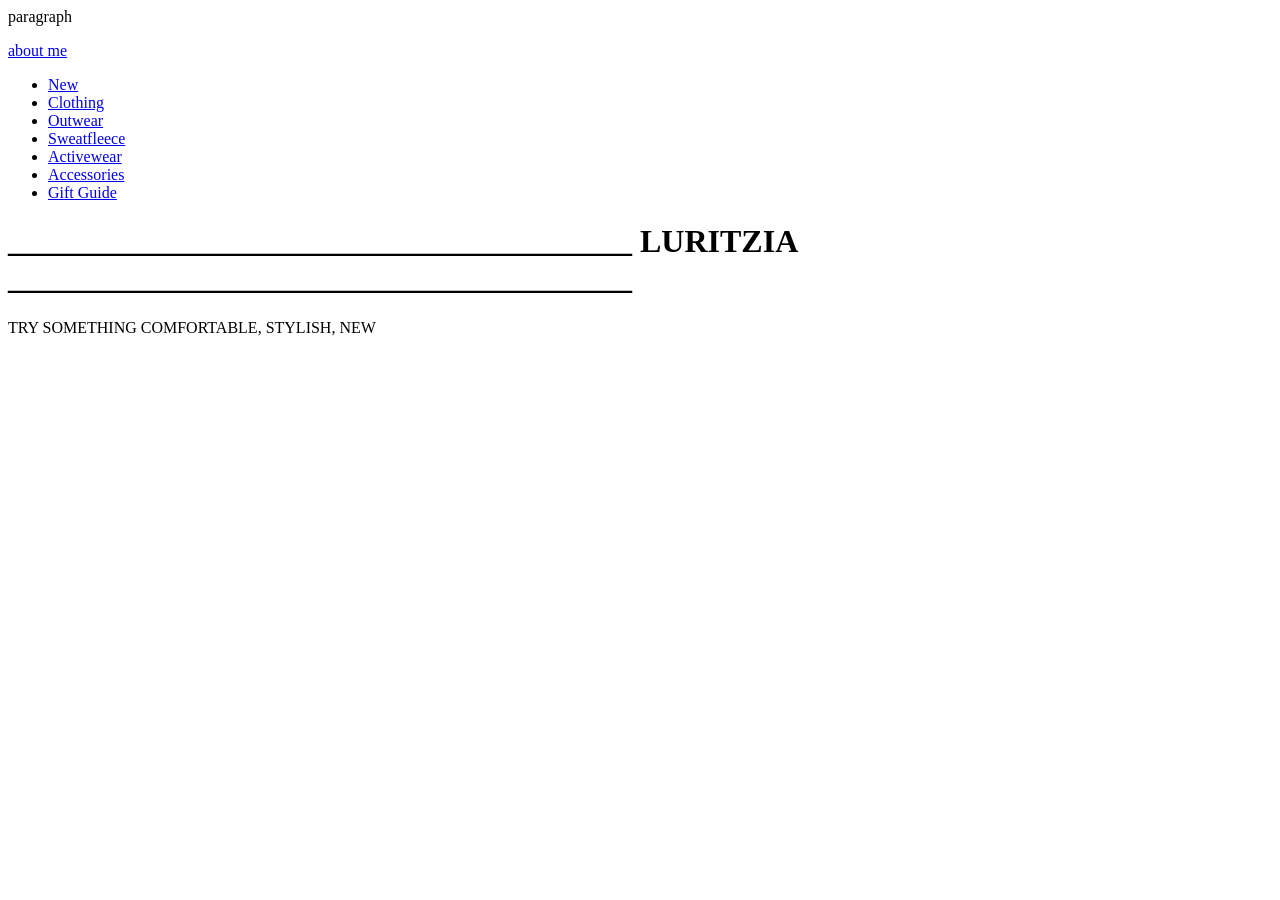
==== index.html @ 58efbf6b "Add files via upload" ====
<html>
<body>
<p>paragraph</p>
<a href="about-me.html">about me</a>
</body>
</html>

<ul>
  <li><a href="#New"> New</a></li>
  <li><a href="#Clothing"> Clothing</a></li>
  <li><a href="#Outwear">Outwear</a></li>
  <li><a href="#Sweatfleece">Sweatfleece</a></li>
  <li><a href="#Activewear">Activewear</a></li>
  <li><a href="#Accessories">Accessories</a></li>
  <li><a href="#guide">Gift Guide</a></li>
  
</ul>

<h1 > _______________________________________ LURITZIA _______________________________________</h1>
TRY SOMETHING COMFORTABLE, STYLISH, NEW

</style>
</head>
<body>

<img src="file:///C:/Users/rehak/Documents/html/index.html#Sweatfleece" alt="">
<h2 id=" sweatfleece" ><img src="https://canva.link/tnojbw4tt3d9pre" alt="">
  <img src=" c:\Users\rehak\Downloads\Copy of LURITZIA.png" alt=""></h2>
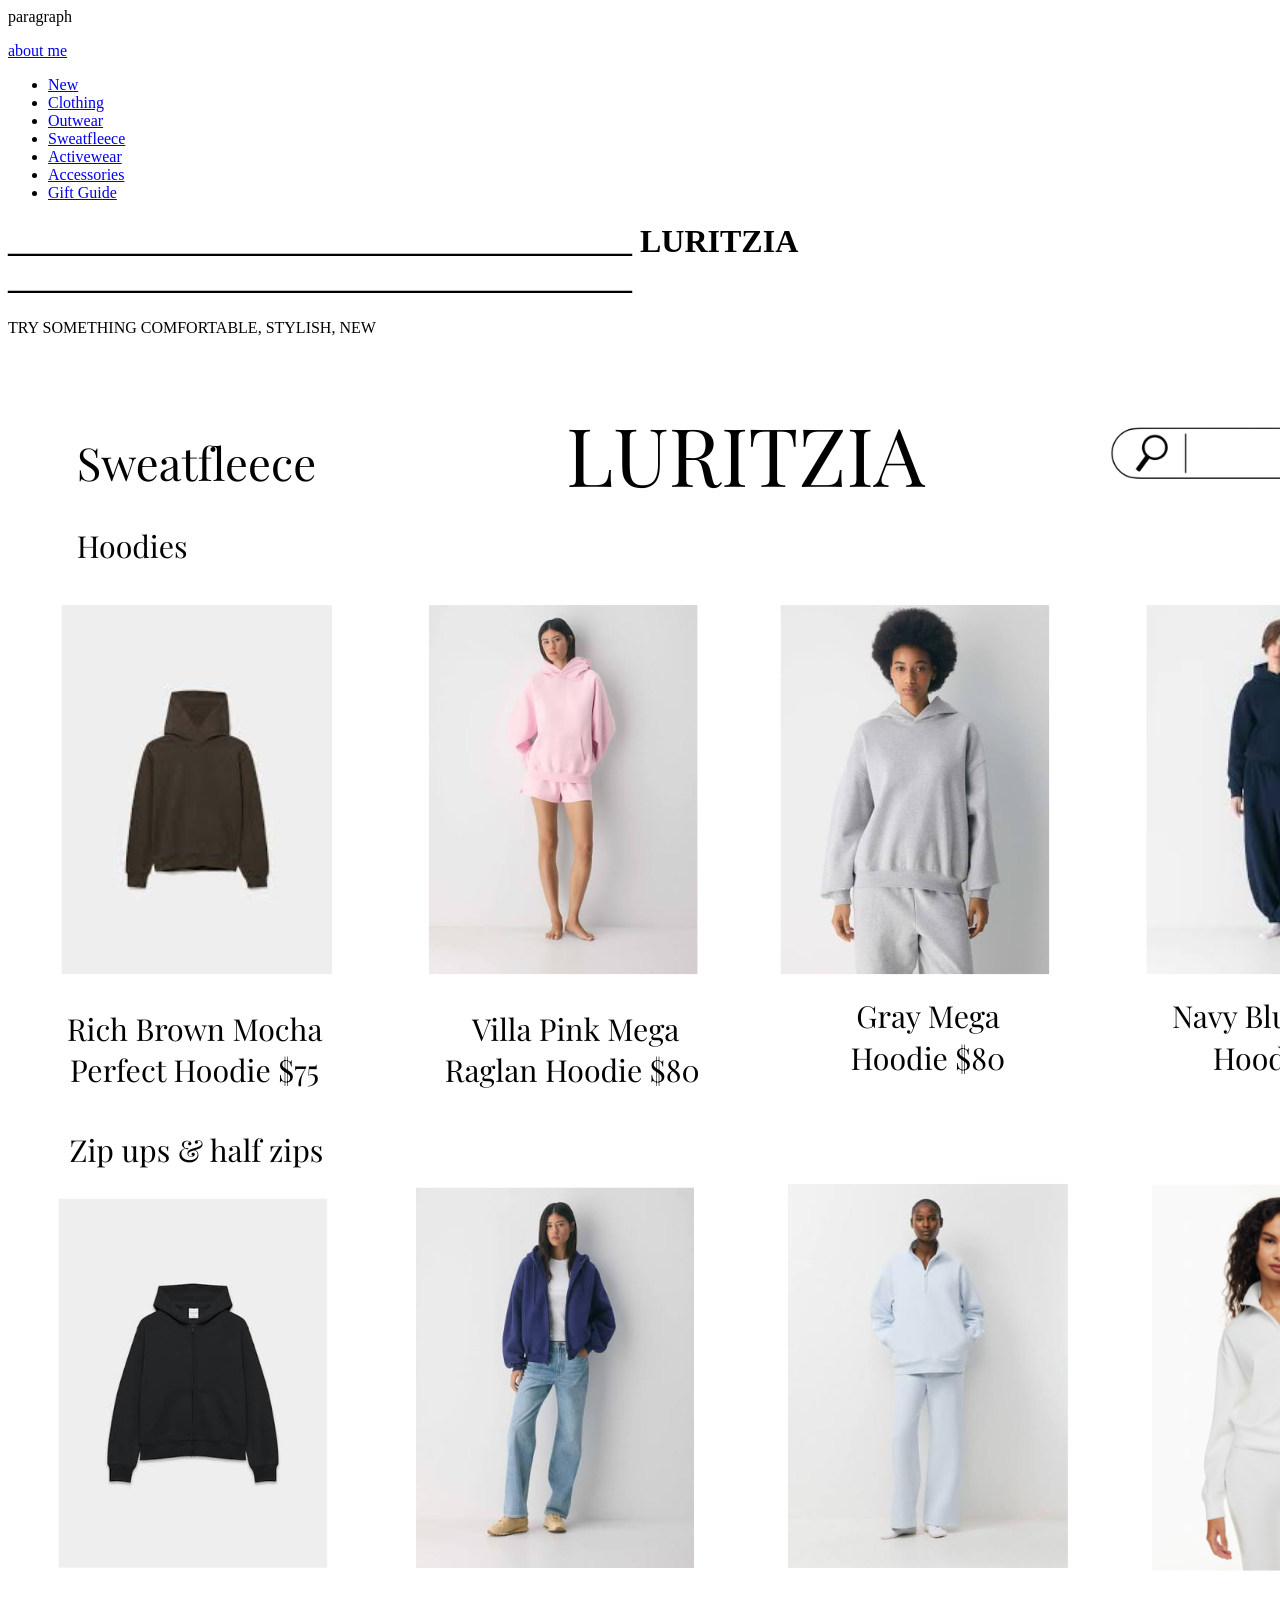
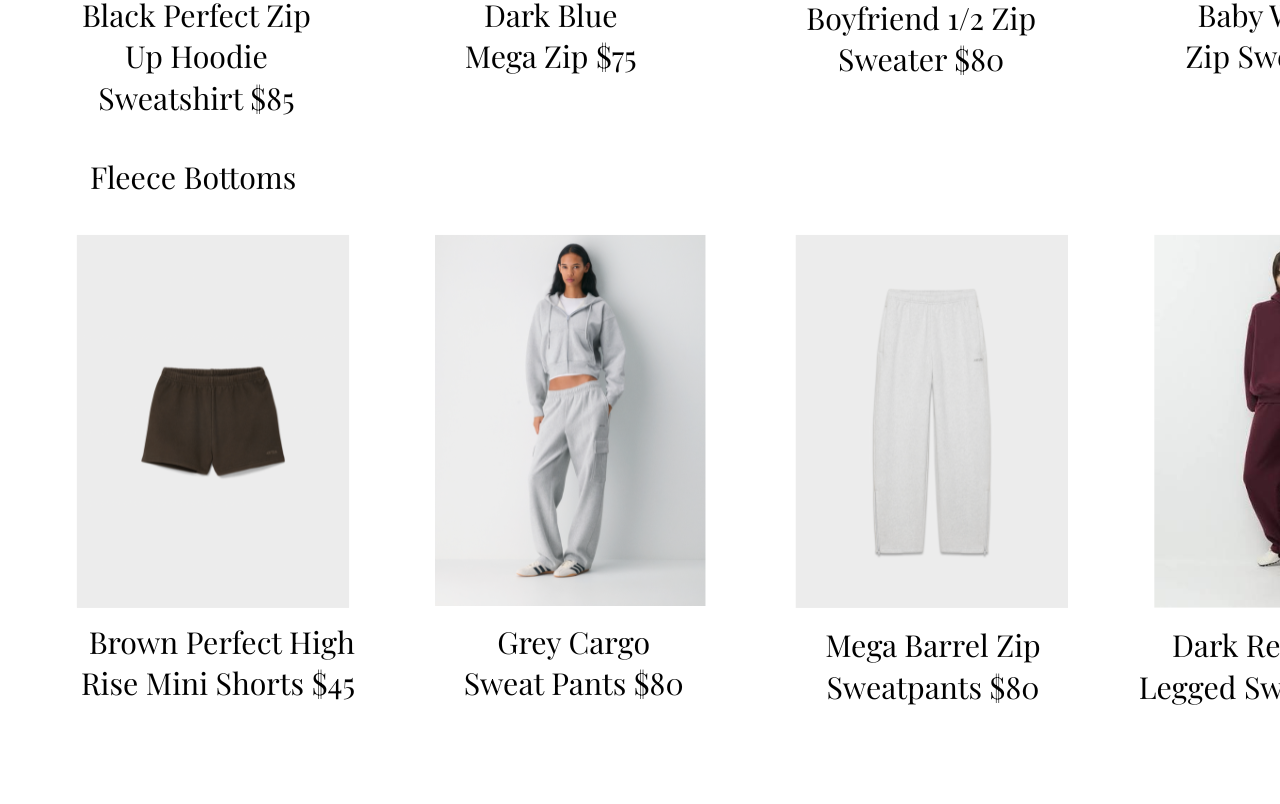
==== commit b538dda3: "Update index.html" ====
--- a/index.html
+++ b/index.html
@@ -23,6 +23,6 @@
 </head>
 <body>
 
-<img src="file:///C:/Users/rehak/Documents/html/index.html#Sweatfleece" alt="">
+<img src="1.png" alt="">
 <h2 id=" sweatfleece" ><img src="https://canva.link/tnojbw4tt3d9pre" alt="">
   <img src=" c:\Users\rehak\Downloads\Copy of LURITZIA.png" alt=""></h2>
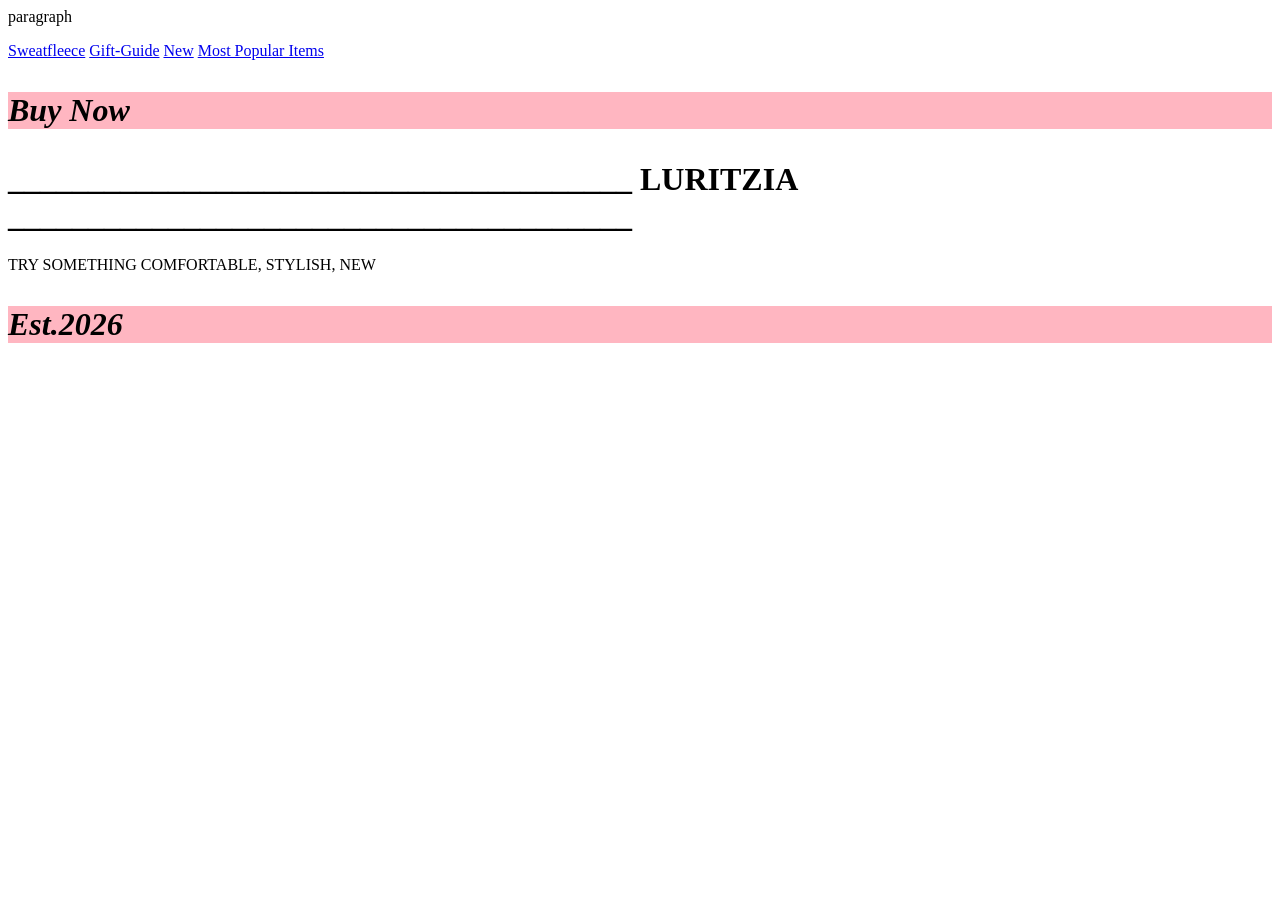
==== commit 647c8876: "Update index.html" ====
--- a/index.html
+++ b/index.html
@@ -1,28 +1,22 @@
 <html>
 <body>
 <p>paragraph</p>
-<a href="about-me.html">about me</a>
+<a href="about-me.html">Sweatfleece</a>
+<a href="Gift-Guide.html">Gift-Guide</a>
+<a href="New.html">New</a>
+<a href="Table.html">Most Popular Items</a>
 </body>
 </html>
 
-<ul>
-  <li><a href="#New"> New</a></li>
-  <li><a href="#Clothing"> Clothing</a></li>
-  <li><a href="#Outwear">Outwear</a></li>
-  <li><a href="#Sweatfleece">Sweatfleece</a></li>
-  <li><a href="#Activewear">Activewear</a></li>
-  <li><a href="#Accessories">Accessories</a></li>
-  <li><a href="#guide">Gift Guide</a></li>
-  
-</ul>
-
+<h1 style="background-color:lightpink;"> <p><i>Buy Now</i></p>
+</h1>
 <h1 > _______________________________________ LURITZIA _______________________________________</h1>
 TRY SOMETHING COMFORTABLE, STYLISH, NEW
+<h1 style="background-color:lightpink;">
+<p><i>Est.2026</i></p></h1>
 
 </style>
 </head>
 <body>
 
-<img src="1.png" alt="">
-<h2 id=" sweatfleece" ><img src="https://canva.link/tnojbw4tt3d9pre" alt="">
-  <img src=" c:\Users\rehak\Downloads\Copy of LURITZIA.png" alt=""></h2>
+<h2 id=" New" ><img src="https://www.jrmcm.com/content/uploads/2024/02/JRM_Aritzia-6-scaled.jpg" alt="">
